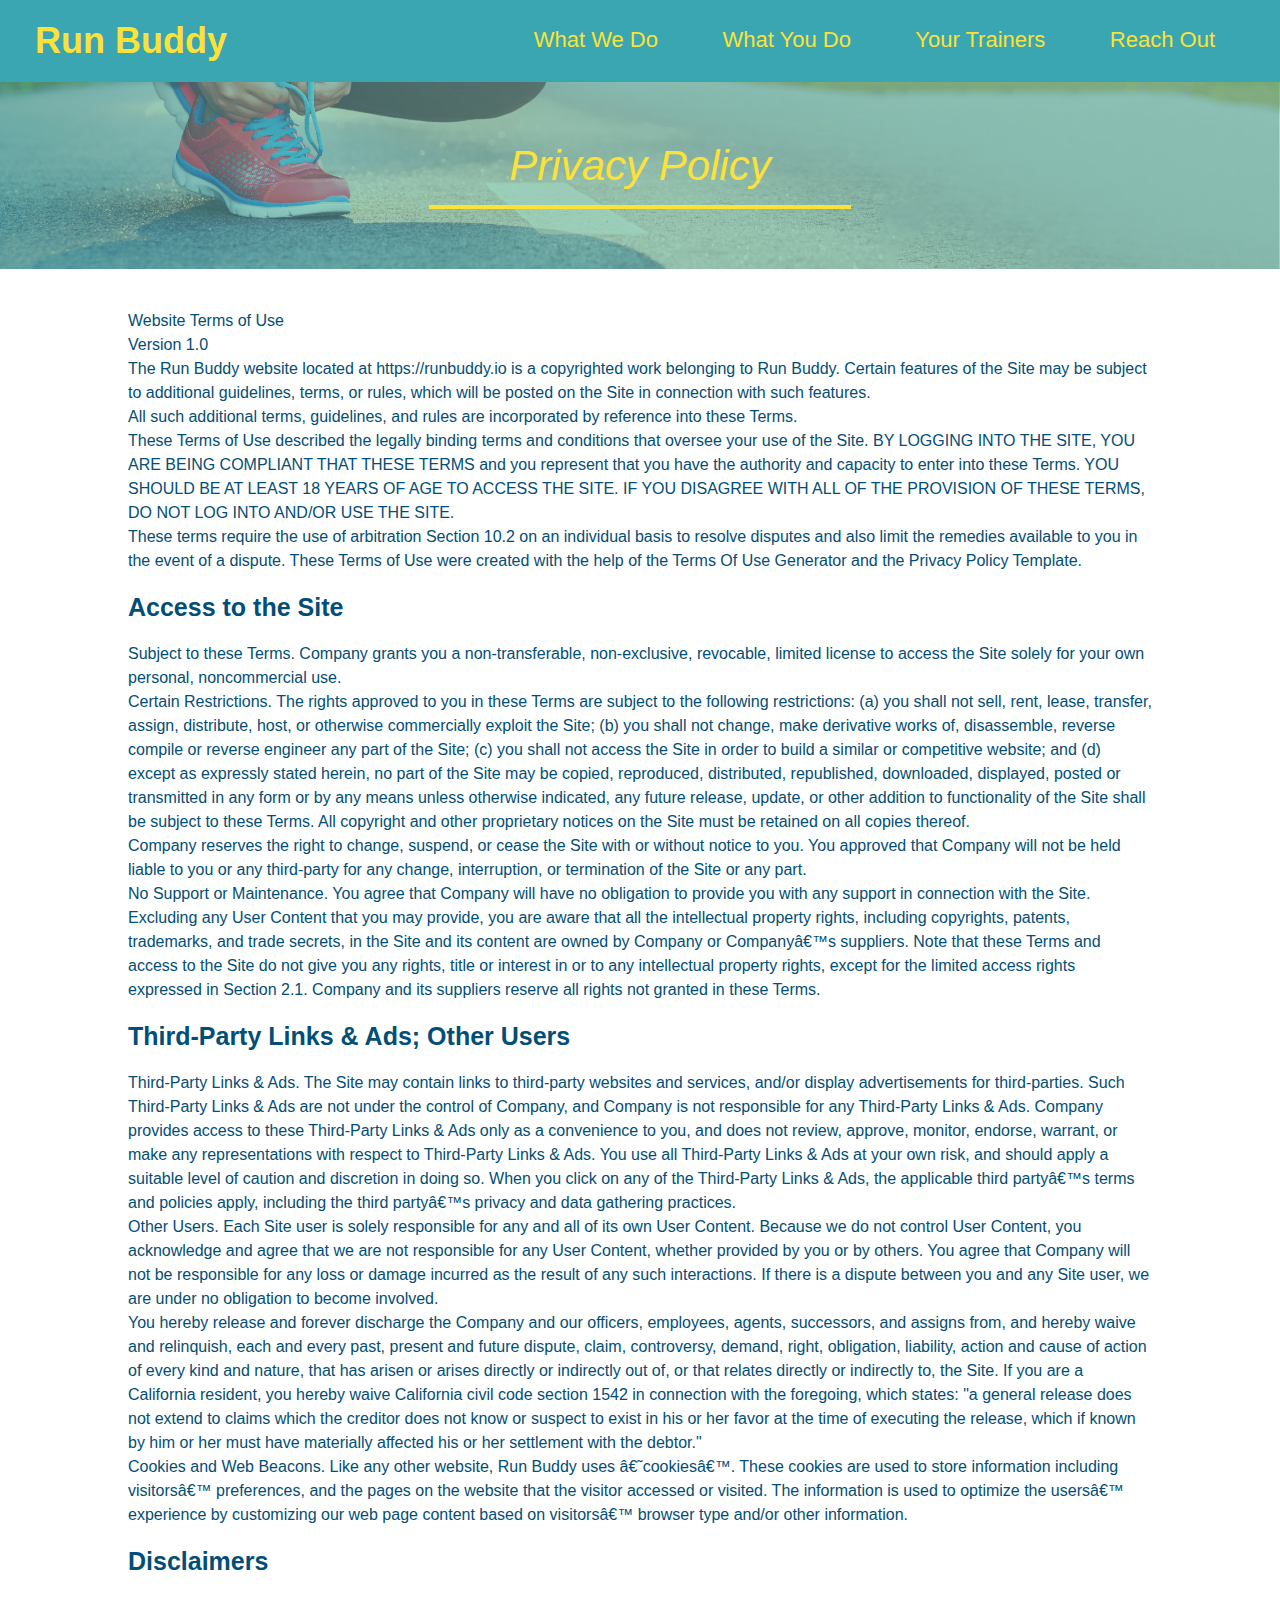
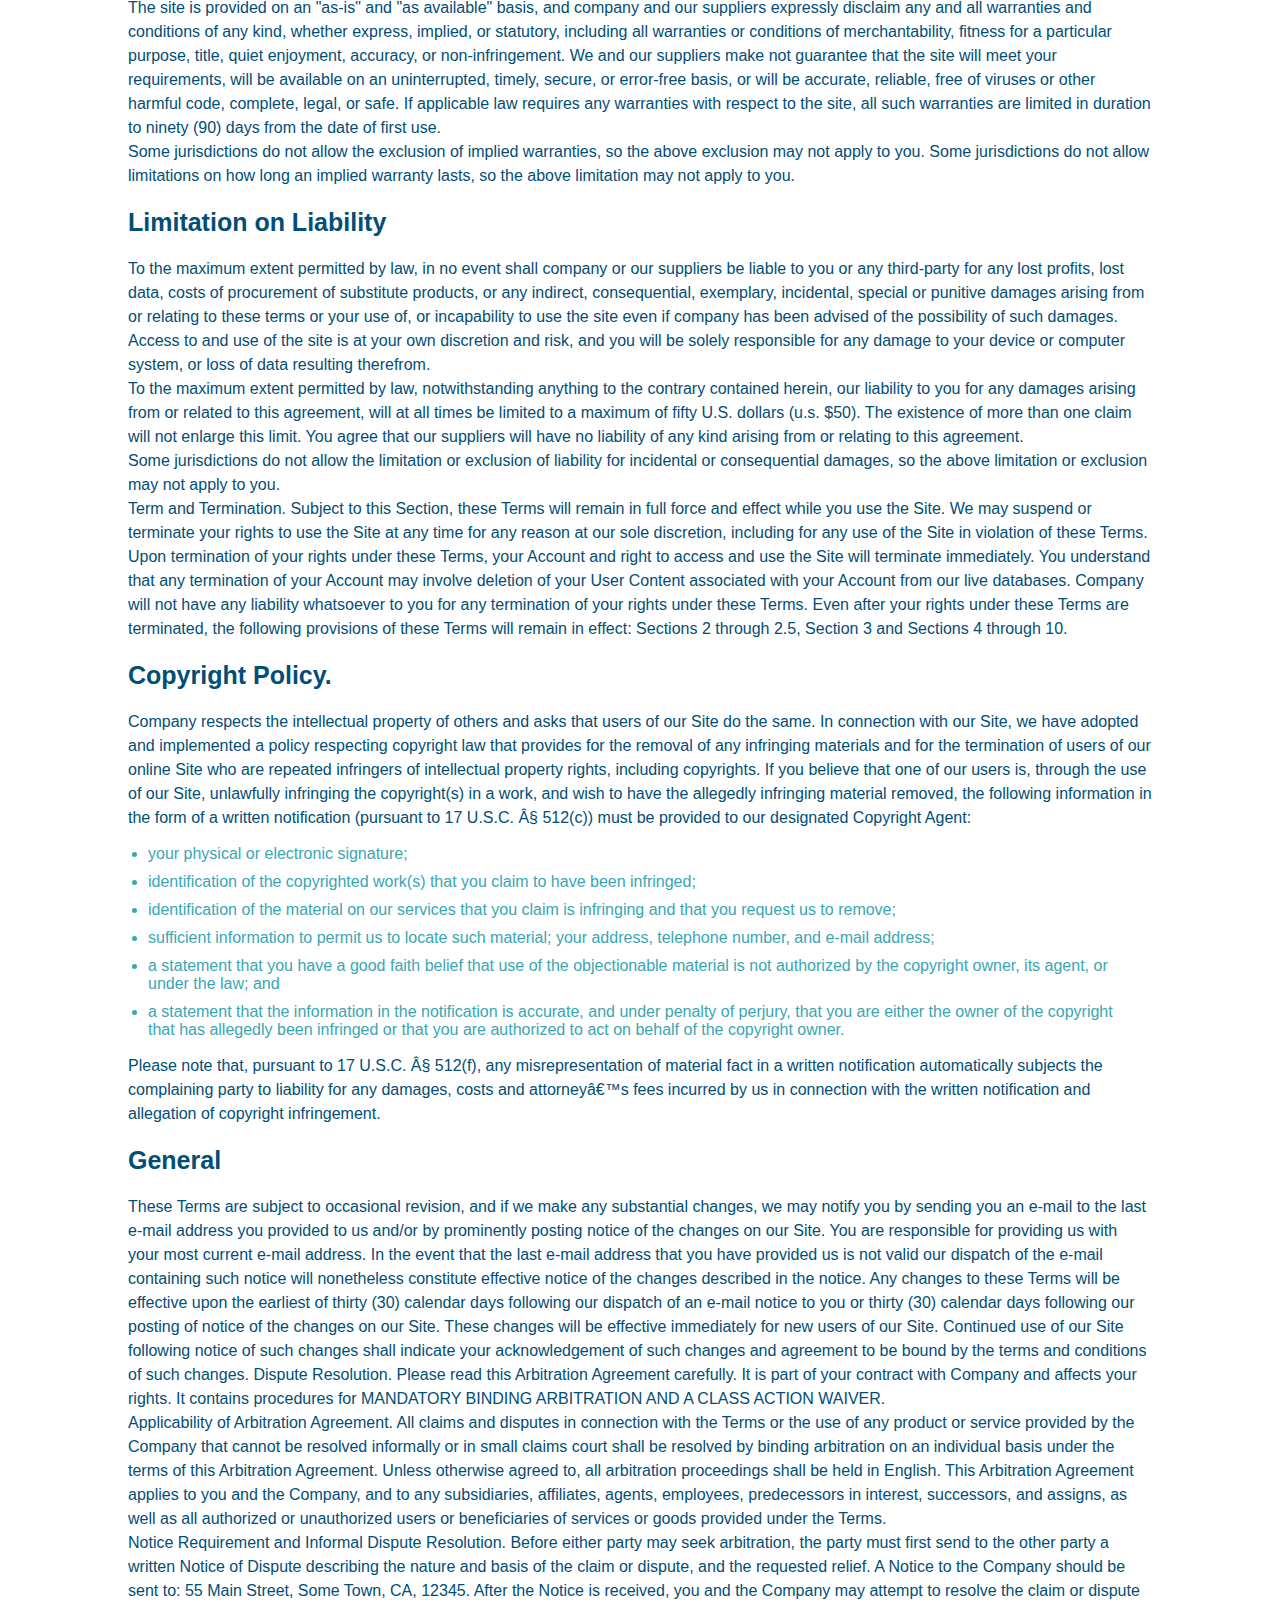
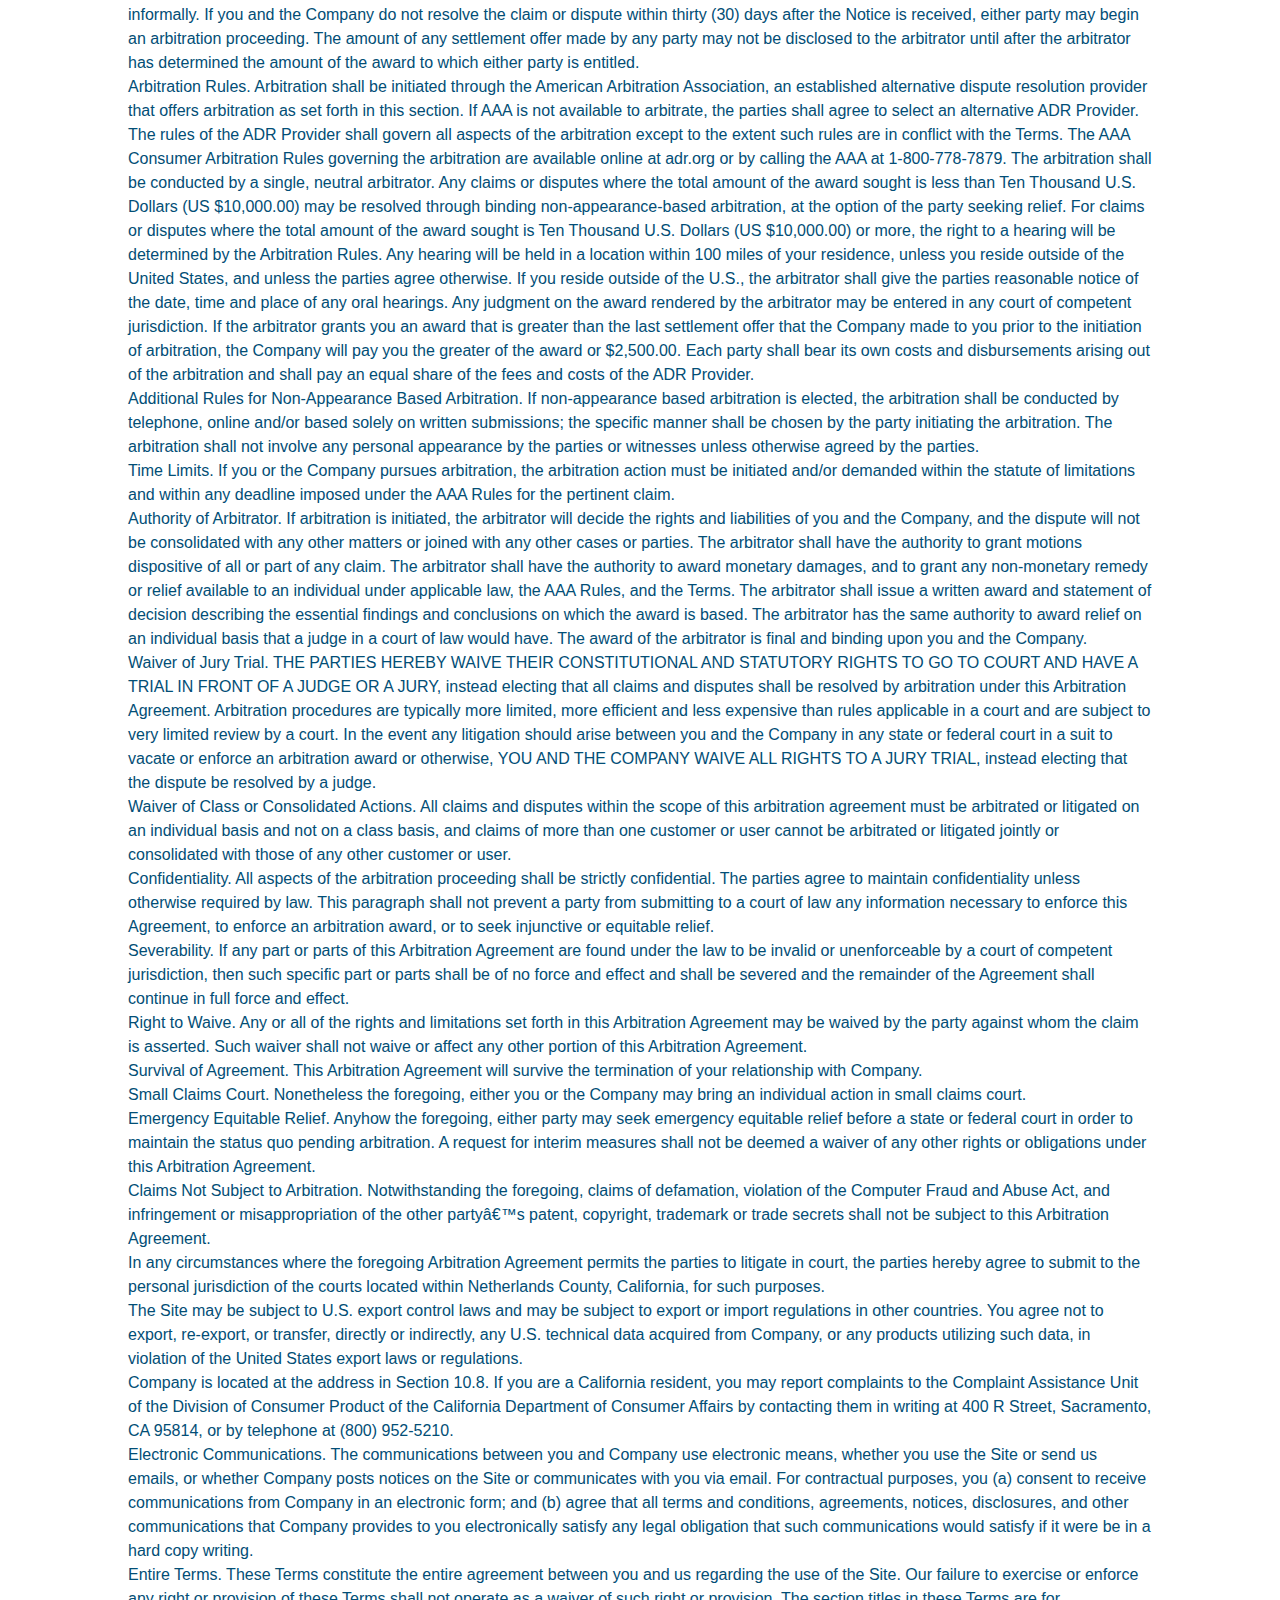
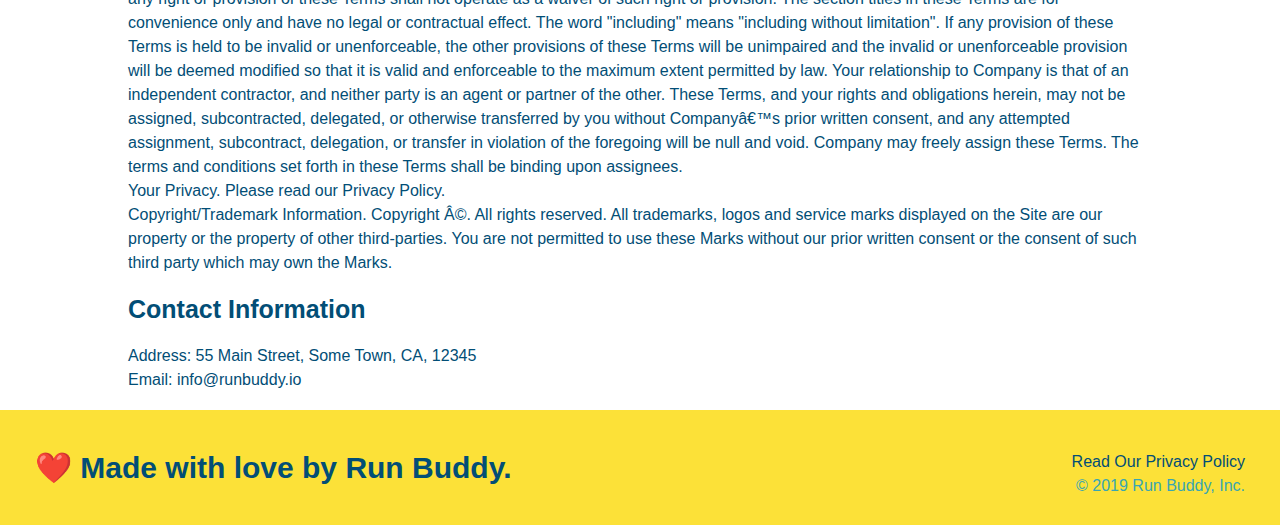
==== privacy-policy.html @ 58f0279d "privacy policy" ====
<!DOCTYPE html>
<html lang="en">

  <head>
    <meta charset="UTF-8" />
    <title>Privacy Policy - Run Buddy</title>
    <link rel="stylesheet" href="./assets/css/style.css/style.css" />
    <link rel="stylesheet" href="./assets/css/secondary-styles.css" />
  </head>

  <body>
    <header>      
        <h1>
            <a href="./index.html">
            Run Buddy
        </a>
        </h1>
        <nav>
            <!-- Unordered List element -->
            <ul>
                <!-- List item element -->
                <li>
                    <!-- Anchor element -->
                    <a href="./index.html#what-we-do">What We Do</a>
                </li>
                <li>
                    <a href="./index.html#what-you-do">What You Do</a>
                </li>
                <li>
                    <a href="./index.html#your-trainers">Your Trainers</a>
                </li>
                <li>
                    <a href="./index.html#reach-out">Reach Out</a>
                </li>
            </ul>
        </nav>
    </header>

    <!-- hero section starts -->

    <section class="hero hero-secondary">
        <h2 class="page-title">
            Privacy Policy
        </h2>
    </section>

    <!-- terms of use starts -->

    <article class="secondary-content">
        <p>
            Website Terms of Use
          </p>
    
          <p>
            Version 1.0
          </p>
    
          <p>
            The Run Buddy website located at https://runbuddy.io is a copyrighted work belonging to Run Buddy. Certain
            features of the Site may be subject to additional guidelines, terms, or rules, which will be posted on the Site
            in connection with such features.
          </p>
    
          <p>
            All such additional terms, guidelines, and rules are incorporated by reference into these Terms.
          </p>
    
          <p>
            These Terms of Use described the legally binding terms and conditions that oversee your use of the Site. BY
            LOGGING INTO THE SITE, YOU ARE BEING COMPLIANT THAT THESE TERMS and you represent that you have the authority
            and capacity to enter into these Terms. YOU SHOULD BE AT LEAST 18 YEARS OF AGE TO ACCESS THE SITE. IF YOU
            DISAGREE WITH ALL OF THE PROVISION OF THESE TERMS, DO NOT LOG INTO AND/OR USE THE SITE.
          </p>
    
          <p>
            These terms require the use of arbitration Section 10.2 on an individual basis to resolve disputes and also
            limit the remedies available to you in the event of a dispute. These Terms of Use were created with the help of
            the Terms Of Use Generator and the Privacy Policy Template.
          </p>
    
          <h3>
            Access to the Site
          </h3>
    
          <p>
            Subject to these Terms. Company grants you a non-transferable, non-exclusive, revocable, limited license to
            access the Site solely for your own personal, noncommercial use.
          </p>
    
          <p>
            Certain Restrictions. The rights approved to you in these Terms are subject to the following restrictions: (a)
            you shall not sell, rent, lease, transfer, assign, distribute, host, or otherwise commercially exploit the Site;
            (b) you shall not change, make derivative works of, disassemble, reverse compile or reverse engineer any part of
            the Site; (c) you shall not access the Site in order to build a similar or competitive website; and (d) except
            as expressly stated herein, no part of the Site may be copied, reproduced, distributed, republished, downloaded,
            displayed, posted or transmitted in any form or by any means unless otherwise indicated, any future release,
            update, or other addition to functionality of the Site shall be subject to these Terms. All copyright and other
            proprietary notices on the Site must be retained on all copies thereof.
          </p>
    
          <p>
            Company reserves the right to change, suspend, or cease the Site with or without notice to you. You approved
            that Company will not be held liable to you or any third-party for any change, interruption, or termination of
            the Site or any part.
          </p>
    
          <p>
            No Support or Maintenance. You agree that Company will have no obligation to provide you with any support in
            connection with the Site.
          </p>
    
          <p>
            Excluding any User Content that you may provide, you are aware that all the intellectual property rights,
            including copyrights, patents, trademarks, and trade secrets, in the Site and its content are owned by Company
            or Companyâ€™s suppliers. Note that these Terms and access to the Site do not give you any rights, title or
            interest in or to any intellectual property rights, except for the limited access rights expressed in Section
            2.1. Company and its suppliers reserve all rights not granted in these Terms.
          </p>
    
          <h3>
            Third-Party Links & Ads; Other Users
          </h3>
    
          <p>
            Third-Party Links & Ads. The Site may contain links to third-party websites and services, and/or display
            advertisements for third-parties. Such Third-Party Links & Ads are not under the control of Company, and Company
            is not responsible for any Third-Party Links & Ads. Company provides access to these Third-Party Links & Ads
            only as a convenience to you, and does not review, approve, monitor, endorse, warrant, or make any
            representations with respect to Third-Party Links & Ads. You use all Third-Party Links & Ads at your own risk,
            and should apply a suitable level of caution and discretion in doing so. When you click on any of the
            Third-Party Links & Ads, the applicable third partyâ€™s terms and policies apply, including the third partyâ€™s
            privacy and data gathering practices.
          </p>
    
          <p>
            Other Users. Each Site user is solely responsible for any and all of its own User Content. Because we do not
            control User Content, you acknowledge and agree that we are not responsible for any User Content, whether
            provided by you or by others. You agree that Company will not be responsible for any loss or damage incurred as
            the result of any such interactions. If there is a dispute between you and any Site user, we are under no
            obligation to become involved.
          </p>
    
          <p>
            You hereby release and forever discharge the Company and our officers, employees, agents, successors, and
            assigns from, and hereby waive and relinquish, each and every past, present and future dispute, claim,
            controversy, demand, right, obligation, liability, action and cause of action of every kind and nature, that has
            arisen or arises directly or indirectly out of, or that relates directly or indirectly to, the Site. If you are
            a California resident, you hereby waive California civil code section 1542 in connection with the foregoing,
            which states: "a general release does not extend to claims which the creditor does not know or suspect to exist
            in his or her favor at the time of executing the release, which if known by him or her must have materially
            affected his or her settlement with the debtor."
          </p>
    
          <p>
            Cookies and Web Beacons. Like any other website, Run Buddy uses â€˜cookiesâ€™. These cookies are used to store
            information including visitorsâ€™ preferences, and the pages on the website that the visitor accessed or visited.
            The information is used to optimize the usersâ€™ experience by customizing our web page content based on visitorsâ€™
            browser type and/or other information.
          </p>
    
          <h3>
            Disclaimers
          </h3>
    
          <p>
            The site is provided on an "as-is" and "as available" basis, and company and our suppliers expressly disclaim
            any and all warranties and conditions of any kind, whether express, implied, or statutory, including all
            warranties or conditions of merchantability, fitness for a particular purpose, title, quiet enjoyment, accuracy,
            or non-infringement. We and our suppliers make not guarantee that the site will meet your requirements, will be
            available on an uninterrupted, timely, secure, or error-free basis, or will be accurate, reliable, free of
            viruses or other harmful code, complete, legal, or safe. If applicable law requires any warranties with respect
            to the site, all such warranties are limited in duration to ninety (90) days from the date of first use.
          </p>
    
          <p>
            Some jurisdictions do not allow the exclusion of implied warranties, so the above exclusion may not apply to
            you. Some jurisdictions do not allow limitations on how long an implied warranty lasts, so the above limitation
            may not apply to you.
          </p>
    
          <h3>
            Limitation on Liability
          </h3>
    
          <p>
            To the maximum extent permitted by law, in no event shall company or our suppliers be liable to you or any
            third-party for any lost profits, lost data, costs of procurement of substitute products, or any indirect,
            consequential, exemplary, incidental, special or punitive damages arising from or relating to these terms or
            your use of, or incapability to use the site even if company has been advised of the possibility of such
            damages. Access to and use of the site is at your own discretion and risk, and you will be solely responsible
            for any damage to your device or computer system, or loss of data resulting therefrom.
          </p>
    
          <p>
            To the maximum extent permitted by law, notwithstanding anything to the contrary contained herein, our liability
            to you for any damages arising from or related to this agreement, will at all times be limited to a maximum of
            fifty U.S. dollars (u.s. $50). The existence of more than one claim will not enlarge this limit. You agree that
            our suppliers will have no liability of any kind arising from or relating to this agreement.
          </p>
    
          <p>
            Some jurisdictions do not allow the limitation or exclusion of liability for incidental or consequential
            damages, so the above limitation or exclusion may not apply to you.
          </p>
    
          <p>
            Term and Termination. Subject to this Section, these Terms will remain in full force and effect while you use
            the Site. We may suspend or terminate your rights to use the Site at any time for any reason at our sole
            discretion, including for any use of the Site in violation of these Terms. Upon termination of your rights under
            these Terms, your Account and right to access and use the Site will terminate immediately. You understand that
            any termination of your Account may involve deletion of your User Content associated with your Account from our
            live databases. Company will not have any liability whatsoever to you for any termination of your rights under
            these Terms. Even after your rights under these Terms are terminated, the following provisions of these Terms
            will remain in effect: Sections 2 through 2.5, Section 3 and Sections 4 through 10.
          </p>
    
          <h3>
            Copyright Policy.
          </h3>
    
          <p>
            Company respects the intellectual property of others and asks that users of our Site do the same. In connection
            with our Site, we have adopted and implemented a policy respecting copyright law that provides for the removal
            of any infringing materials and for the termination of users of our online Site who are repeated infringers of
            intellectual property rights, including copyrights. If you believe that one of our users is, through the use of
            our Site, unlawfully infringing the copyright(s) in a work, and wish to have the allegedly infringing material
            removed, the following information in the form of a written notification (pursuant to 17 U.S.C. Â§ 512(c)) must
            be provided to our designated Copyright Agent:
          </p>
    
          <ul>
            <li>
              your physical or electronic signature;
            </li>
            <li>
              identification of the copyrighted work(s) that you claim to have been infringed;
            </li>
            <li>
              identification of the material on our services that you claim is infringing and that you request us to remove;
            </li>
            <li>
              sufficient information to permit us to locate such material; your address, telephone number, and e-mail
              address;
            </li>
            <li>
              a statement that you have a good faith belief that use of the objectionable material is not authorized by the
              copyright owner, its agent, or under the law; and
            </li>
            <li>
              a statement that the information in the notification is accurate, and under penalty of perjury, that you are
              either the owner of the copyright that has allegedly been infringed or that you are authorized to act on
              behalf of the copyright owner.
            </li>
          </ul>
    
          <p>
            Please note that, pursuant to 17 U.S.C. Â§ 512(f), any misrepresentation of material fact in a written
            notification automatically subjects the complaining party to liability for any damages, costs and attorneyâ€™s
            fees incurred by us in connection with the written notification and allegation of copyright infringement.
          </p>
    
          <h3>
            General
          </h3>
    
          <p>
            These Terms are subject to occasional revision, and if we make any substantial changes, we may notify you by
            sending you an e-mail to the last e-mail address you provided to us and/or by prominently posting notice of the
            changes on our Site. You are responsible for providing us with your most current e-mail address. In the event
            that the last e-mail address that you have provided us is not valid our dispatch of the e-mail containing such
            notice will nonetheless constitute effective notice of the changes described in the notice. Any changes to these
            Terms will be effective upon the earliest of thirty (30) calendar days following our dispatch of an e-mail
            notice to you or thirty (30) calendar days following our posting of notice of the changes on our Site. These
            changes will be effective immediately for new users of our Site. Continued use of our Site following notice of
            such changes shall indicate your acknowledgement of such changes and agreement to be bound by the terms and
            conditions of such changes. Dispute Resolution. Please read this Arbitration Agreement carefully. It is part of
            your contract with Company and affects your rights. It contains procedures for MANDATORY BINDING ARBITRATION AND
            A CLASS ACTION WAIVER.
          </p>
    
          <p>
            Applicability of Arbitration Agreement. All claims and disputes in connection with the Terms or the use of any
            product or service provided by the Company that cannot be resolved informally or in small claims court shall be
            resolved by binding arbitration on an individual basis under the terms of this Arbitration Agreement. Unless
            otherwise agreed to, all arbitration proceedings shall be held in English. This Arbitration Agreement applies to
            you and the Company, and to any subsidiaries, affiliates, agents, employees, predecessors in interest,
            successors, and assigns, as well as all authorized or unauthorized users or beneficiaries of services or goods
            provided under the Terms.
          </p>
    
          <p>
            Notice Requirement and Informal Dispute Resolution. Before either party may seek arbitration, the party must
            first send to the other party a written Notice of Dispute describing the nature and basis of the claim or
            dispute, and the requested relief. A Notice to the Company should be sent to: 55 Main Street, Some Town, CA,
            12345. After the Notice is received, you and the Company may attempt to resolve the claim or dispute informally.
            If you and the Company do not resolve the claim or dispute within thirty (30) days after the Notice is received,
            either party may begin an arbitration proceeding. The amount of any settlement offer made by any party may not
            be disclosed to the arbitrator until after the arbitrator has determined the amount of the award to which either
            party is entitled.
          </p>
    
          <p>
            Arbitration Rules. Arbitration shall be initiated through the American Arbitration Association, an established
            alternative dispute resolution provider that offers arbitration as set forth in this section. If AAA is not
            available to arbitrate, the parties shall agree to select an alternative ADR Provider. The rules of the ADR
            Provider shall govern all aspects of the arbitration except to the extent such rules are in conflict with the
            Terms. The AAA Consumer Arbitration Rules governing the arbitration are available online at adr.org or by
            calling the AAA at 1-800-778-7879. The arbitration shall be conducted by a single, neutral arbitrator. Any
            claims or disputes where the total amount of the award sought is less than Ten Thousand U.S. Dollars (US
            $10,000.00) may be resolved through binding non-appearance-based arbitration, at the option of the party seeking
            relief. For claims or disputes where the total amount of the award sought is Ten Thousand U.S. Dollars (US
            $10,000.00) or more, the right to a hearing will be determined by the Arbitration Rules. Any hearing will be
            held in a location within 100 miles of your residence, unless you reside outside of the United States, and
            unless the parties agree otherwise. If you reside outside of the U.S., the arbitrator shall give the parties
            reasonable notice of the date, time and place of any oral hearings. Any judgment on the award rendered by the
            arbitrator may be entered in any court of competent jurisdiction. If the arbitrator grants you an award that is
            greater than the last settlement offer that the Company made to you prior to the initiation of arbitration, the
            Company will pay you the greater of the award or $2,500.00. Each party shall bear its own costs and
            disbursements arising out of the arbitration and shall pay an equal share of the fees and costs of the ADR
            Provider.
          </p>
    
          <p>
            Additional Rules for Non-Appearance Based Arbitration. If non-appearance based arbitration is elected, the
            arbitration shall be conducted by telephone, online and/or based solely on written submissions; the specific
            manner shall be chosen by the party initiating the arbitration. The arbitration shall not involve any personal
            appearance by the parties or witnesses unless otherwise agreed by the parties.
          </p>
    
          <p>
            Time Limits. If you or the Company pursues arbitration, the arbitration action must be initiated and/or demanded
            within the statute of limitations and within any deadline imposed under the AAA Rules for the pertinent claim.
          </p>
    
          <p>
            Authority of Arbitrator. If arbitration is initiated, the arbitrator will decide the rights and liabilities of
            you and the Company, and the dispute will not be consolidated with any other matters or joined with any other
            cases or parties. The arbitrator shall have the authority to grant motions dispositive of all or part of any
            claim. The arbitrator shall have the authority to award monetary damages, and to grant any non-monetary remedy
            or relief available to an individual under applicable law, the AAA Rules, and the Terms. The arbitrator shall
            issue a written award and statement of decision describing the essential findings and conclusions on which the
            award is based. The arbitrator has the same authority to award relief on an individual basis that a judge in a
            court of law would have. The award of the arbitrator is final and binding upon you and the Company.
          </p>
    
          <p>
            Waiver of Jury Trial. THE PARTIES HEREBY WAIVE THEIR CONSTITUTIONAL AND STATUTORY RIGHTS TO GO TO COURT AND HAVE
            A TRIAL IN FRONT OF A JUDGE OR A JURY, instead electing that all claims and disputes shall be resolved by
            arbitration under this Arbitration Agreement. Arbitration procedures are typically more limited, more efficient
            and less expensive than rules applicable in a court and are subject to very limited review by a court. In the
            event any litigation should arise between you and the Company in any state or federal court in a suit to vacate
            or enforce an arbitration award or otherwise, YOU AND THE COMPANY WAIVE ALL RIGHTS TO A JURY TRIAL, instead
            electing that the dispute be resolved by a judge.
          </p>
    
          <p>
            Waiver of Class or Consolidated Actions. All claims and disputes within the scope of this arbitration agreement
            must be arbitrated or litigated on an individual basis and not on a class basis, and claims of more than one
            customer or user cannot be arbitrated or litigated jointly or consolidated with those of any other customer or
            user.
          </p>
    
          <p>
            Confidentiality. All aspects of the arbitration proceeding shall be strictly confidential. The parties agree to
            maintain confidentiality unless otherwise required by law. This paragraph shall not prevent a party from
            submitting to a court of law any information necessary to enforce this Agreement, to enforce an arbitration
            award, or to seek injunctive or equitable relief.
          </p>
    
          <p>
            Severability. If any part or parts of this Arbitration Agreement are found under the law to be invalid or
            unenforceable by a court of competent jurisdiction, then such specific part or parts shall be of no force and
            effect and shall be severed and the remainder of the Agreement shall continue in full force and effect.
          </p>
    
          <p>
            Right to Waive. Any or all of the rights and limitations set forth in this Arbitration Agreement may be waived
            by the party against whom the claim is asserted. Such waiver shall not waive or affect any other portion of this
            Arbitration Agreement.
          </p>
    
          <p>
            Survival of Agreement. This Arbitration Agreement will survive the termination of your relationship with
            Company.
          </p>
    
          <p>
            Small Claims Court. Nonetheless the foregoing, either you or the Company may bring an individual action in small
            claims court.
          </p>
    
          <p>
            Emergency Equitable Relief. Anyhow the foregoing, either party may seek emergency equitable relief before a
            state or federal court in order to maintain the status quo pending arbitration. A request for interim measures
            shall not be deemed a waiver of any other rights or obligations under this Arbitration Agreement.
          </p>
    
          <p>
            Claims Not Subject to Arbitration. Notwithstanding the foregoing, claims of defamation, violation of the
            Computer Fraud and Abuse Act, and infringement or misappropriation of the other partyâ€™s patent, copyright,
            trademark or trade secrets shall not be subject to this Arbitration Agreement.
          </p>
    
          <p>
            In any circumstances where the foregoing Arbitration Agreement permits the parties to litigate in court, the
            parties hereby agree to submit to the personal jurisdiction of the courts located within Netherlands County,
            California, for such purposes.
          </p>
    
          <p>
            The Site may be subject to U.S. export control laws and may be subject to export or import regulations in other
            countries. You agree not to export, re-export, or transfer, directly or indirectly, any U.S. technical data
            acquired from Company, or any products utilizing such data, in violation of the United States export laws or
            regulations.
          </p>
    
          <p>
            Company is located at the address in Section 10.8. If you are a California resident, you may report complaints
            to the Complaint Assistance Unit of the Division of Consumer Product of the California Department of Consumer
            Affairs by contacting them in writing at 400 R Street, Sacramento, CA 95814, or by telephone at (800) 952-5210.
          </p>
    
          <p>
            Electronic Communications. The communications between you and Company use electronic means, whether you use the
            Site or send us emails, or whether Company posts notices on the Site or communicates with you via email. For
            contractual purposes, you (a) consent to receive communications from Company in an electronic form; and (b)
            agree that all terms and conditions, agreements, notices, disclosures, and other communications that Company
            provides to you electronically satisfy any legal obligation that such communications would satisfy if it were be
            in a hard copy writing.
          </p>
    
          <p>
            Entire Terms. These Terms constitute the entire agreement between you and us regarding the use of the Site. Our
            failure to exercise or enforce any right or provision of these Terms shall not operate as a waiver of such right
            or provision. The section titles in these Terms are for convenience only and have no legal or contractual
            effect. The word "including" means "including without limitation". If any provision of these Terms is held to be
            invalid or unenforceable, the other provisions of these Terms will be unimpaired and the invalid or
            unenforceable provision will be deemed modified so that it is valid and enforceable to the maximum extent
            permitted by law. Your relationship to Company is that of an independent contractor, and neither party is an
            agent or partner of the other. These Terms, and your rights and obligations herein, may not be assigned,
            subcontracted, delegated, or otherwise transferred by you without Companyâ€™s prior written consent, and any
            attempted assignment, subcontract, delegation, or transfer in violation of the foregoing will be null and void.
            Company may freely assign these Terms. The terms and conditions set forth in these Terms shall be binding upon
            assignees.
          </p>
    
          <p>
            Your Privacy. Please read our Privacy Policy.
          </p>
    
          <p>
            Copyright/Trademark Information. Copyright Â©. All rights reserved. All trademarks, logos and service marks
            displayed on the Site are our property or the property of other third-parties. You are not permitted to use
            these Marks without our prior written consent or the consent of such third party which may own the Marks.
          </p>
    
          <h3>
            Contact Information
          </h3>
    
          <p>
            Address: 55 Main Street, Some Town, CA, 12345
          </p>
    
          <p>
            Email: info@runbuddy.io
          </p>
    
    </article>
    <br />
  </body>

  <!-- footer section starts -->

  <footer>
    <h2>❤️ Made with love by Run Buddy.</h2>
        <div>
         <a>Read Our Privacy Policy</a><br />
         &copy; 2019 Run Buddy, Inc.
        </div>
</footer>
</body>
</html>
---- assets/css/style.css/style.css ----
* {
  margin: 0;
  padding: 0;
  box-sizing: border-box;
}

body {
  color: #39a6b2;
  font-family: Helvetica, Arial, sans-serif;
}

header {
  padding: 20px 35px;
  background-color: #39a6b2;
}

header h1 {
  font-weight: bold;
  font-size: 36px;
  color: #fce138;
  margin: 0;
  display: inline;
}
header a {
  text-decoration: none;
  color: #fce138;
}

header nav {
  float: right;
  margin: 7px 0;
}

header nav ul li {
  display: inline;
}

header nav ul li a {
  margin: 0 30px;
  font-weight: lighter;
  font-size: 22px;
}

/* header styles end */
/* Hero Styles Start */

.hero {
  background-image: url("../../images/hero-bg.jpg");
  height: 600px;
  background-size: cover;
  background-position: center;
  position: relative;
}

.hero-form {
  border: solid 3px #024e76;
  background-color: #fce138;
  padding: 20px;
  width: 500px;
  color: #024e76;
  position: absolute;
  bottom: 120px;
  right: 140px;
}

.hero-form h3 {
  font-size: 24px;
  margin: 0;
}

.hero-form p {
  margin: 5px 0 15px 0;
}

.form-input {
  border: 1px solid #024e76;
  display: block;
  padding: 7px 15px;
  font-size: 16px;
  color: #024e76;
  width: 100%;
  margin-bottom: 15px;
}

.hero-form label {
  margin: 0 5px;
}

.hero-form button {
  color: #fce138;
  background-color: #024e76;
  border: none;
  padding: 10px 20px;
  font-size: 16px;
}

/* hero style end */
/* what you do styles start */

.intro {
  text-align: center;
}

.section-title {
  font-size: 55px;
  display: inline-block;
  padding: 0 100px 20px 100px;
  border-bottom: 3px solid;
  margin-bottom: 35px;
  color: #024e76;
}

.primary-border {
  border-color: #fce138;
}

.secondary-border {
  border-color: #39a6b2;
}

.steps div {
  margin-bottom: 80px;
}

.steps img {
  width: 15%;
  margin: 10px 0;
}

.steps h3 {
  color: #024e76;
  font-size: 46px;
  margin-top: 10px;
}

.steps p {
  color: #39a6b2;
  font-size: 23px;
}

.intro p {
  margin: 0 auto;
  line-height: 1.7;
  color: #39a6b2;
  width: 80%;
  font-size: 20px;
}

.steps {
  text-align: center;
  background: #fce138;
}

.steps span {
  font-size: 38px;
}

/* what you do styles end */
/* meet the trainer styles start */

.trainers {
  text-align: center;
}

.trainer {
  overflow: auto;
  width: 900px;
  margin: 0 auto 30px auto;
  background: #024e76;
  color: #fce138
}

.trainer img {
  width: 35%;
  float: left;
}

.trainer-bio {
  padding: 35px;
  float: left;
  width: 65%;
}

.trainer-bio h3 {
  font-size: 32px;
  margin-bottom: 8px;
}

.trainer-bio h4 {
  font-weight: lighter;
  font-size: 26px;
  margin-bottom: 25px;
}

.trainer-bio p {
  font-size: 17px;
  line-height: 1.3;
}

.text-left {
  text-align: left;
}

.text-right {
  text-align: right;
}

/* meet the trainers styles end */
/* reach out styles start */

section {
  padding: 60px;
}

.contact {
  text-align: center;
  background: #024e76;
}

.contact h2 {
  color: #fce138;
}

.contact-info iframe {
  width: 400px;
  height: 400px;
}

.contact-info div {
  width: 410px;
  display: inline-block;
  vertical-align: top;
  text-align: left;
  margin: 30px 0 0 60px;
  color: white;
}

.contact-info h3 {
  color: #fce138;
  font-size: 32px;
}

.contact-info p, .contact-info address {
  margin: 20px 0;
  line-height: 1.5;
  font-size: 20px;
  font-style: normal;
}

.contact-info a {
  color: #fce138;
}

/* reach out styles end */
/* footer styles start */

footer {
  background: #fce138;
  width: 100%;
  padding: 40px 35px;
}

footer h2 {
  display: inline;
  color: #024e76;
  font-size: 30px;
  margin: 0;
}

footer div {
  float: right;
  line-height: 1.5;
  text-align: right;
}

footer a {
  color: #024e76;
}
---- assets/css/secondary-styles.css ----
.hero {
    background-position: bottom;
    height: auto;
    text-align: center;
    margin-bottom: 40px;
}

.page-title {
    color: #fce138;
    display: inline-block;
    border-bottom: 4px solid #fce138;
    padding: 0 80px 15px 80px;
    font-weight: normal;
    font-size: 42px;
    font-style: italic;
}

.secondary-content {
    width: 80%;
    margin: auto;
    color: #024e76;
}

.secondary-content h3 {
    font-size: 25px;
    margin: 20px 0;
}

.secondary-content p {
    font-size: 16;
    line-height: 1.5;
    margin: auto;

}

.secondary-content ul {
    margin: 15px 20px;
}

.secondary-content li {
    color: #39a6b2;
    margin: 10px 0;
}
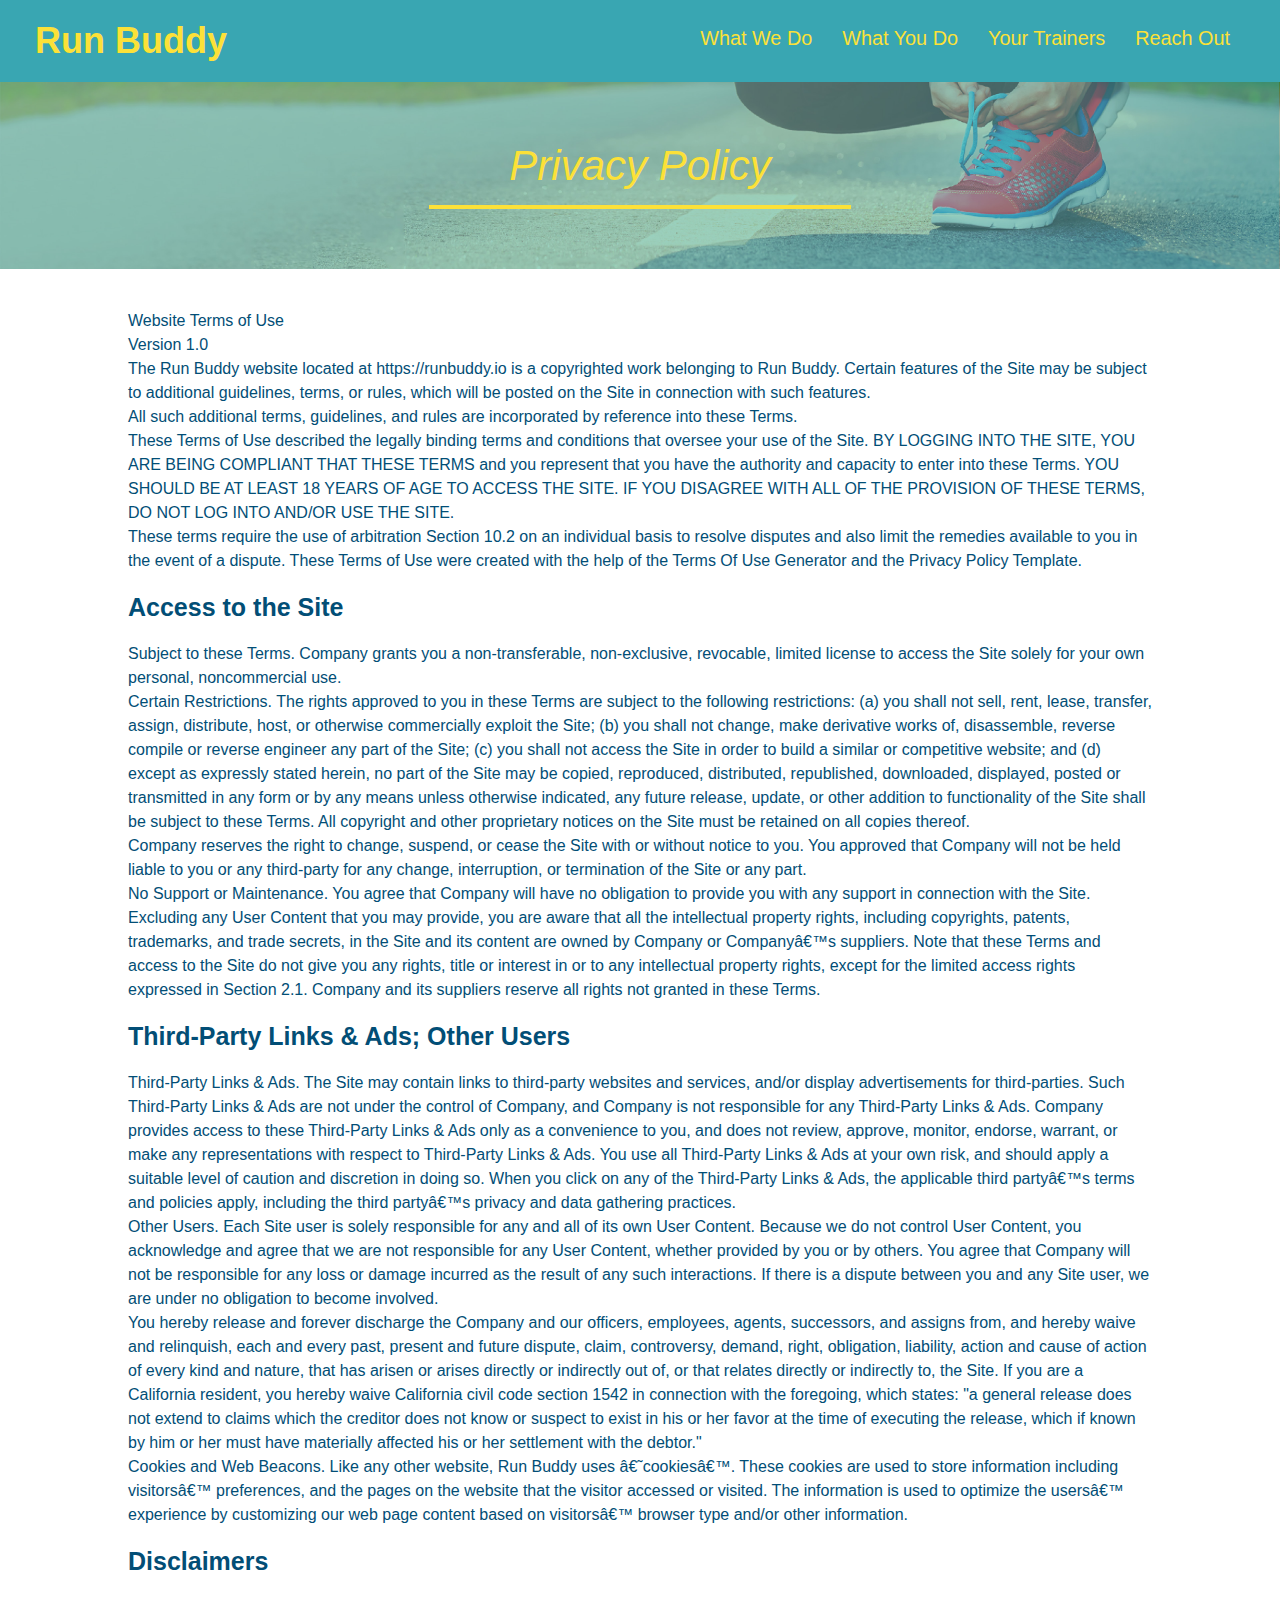
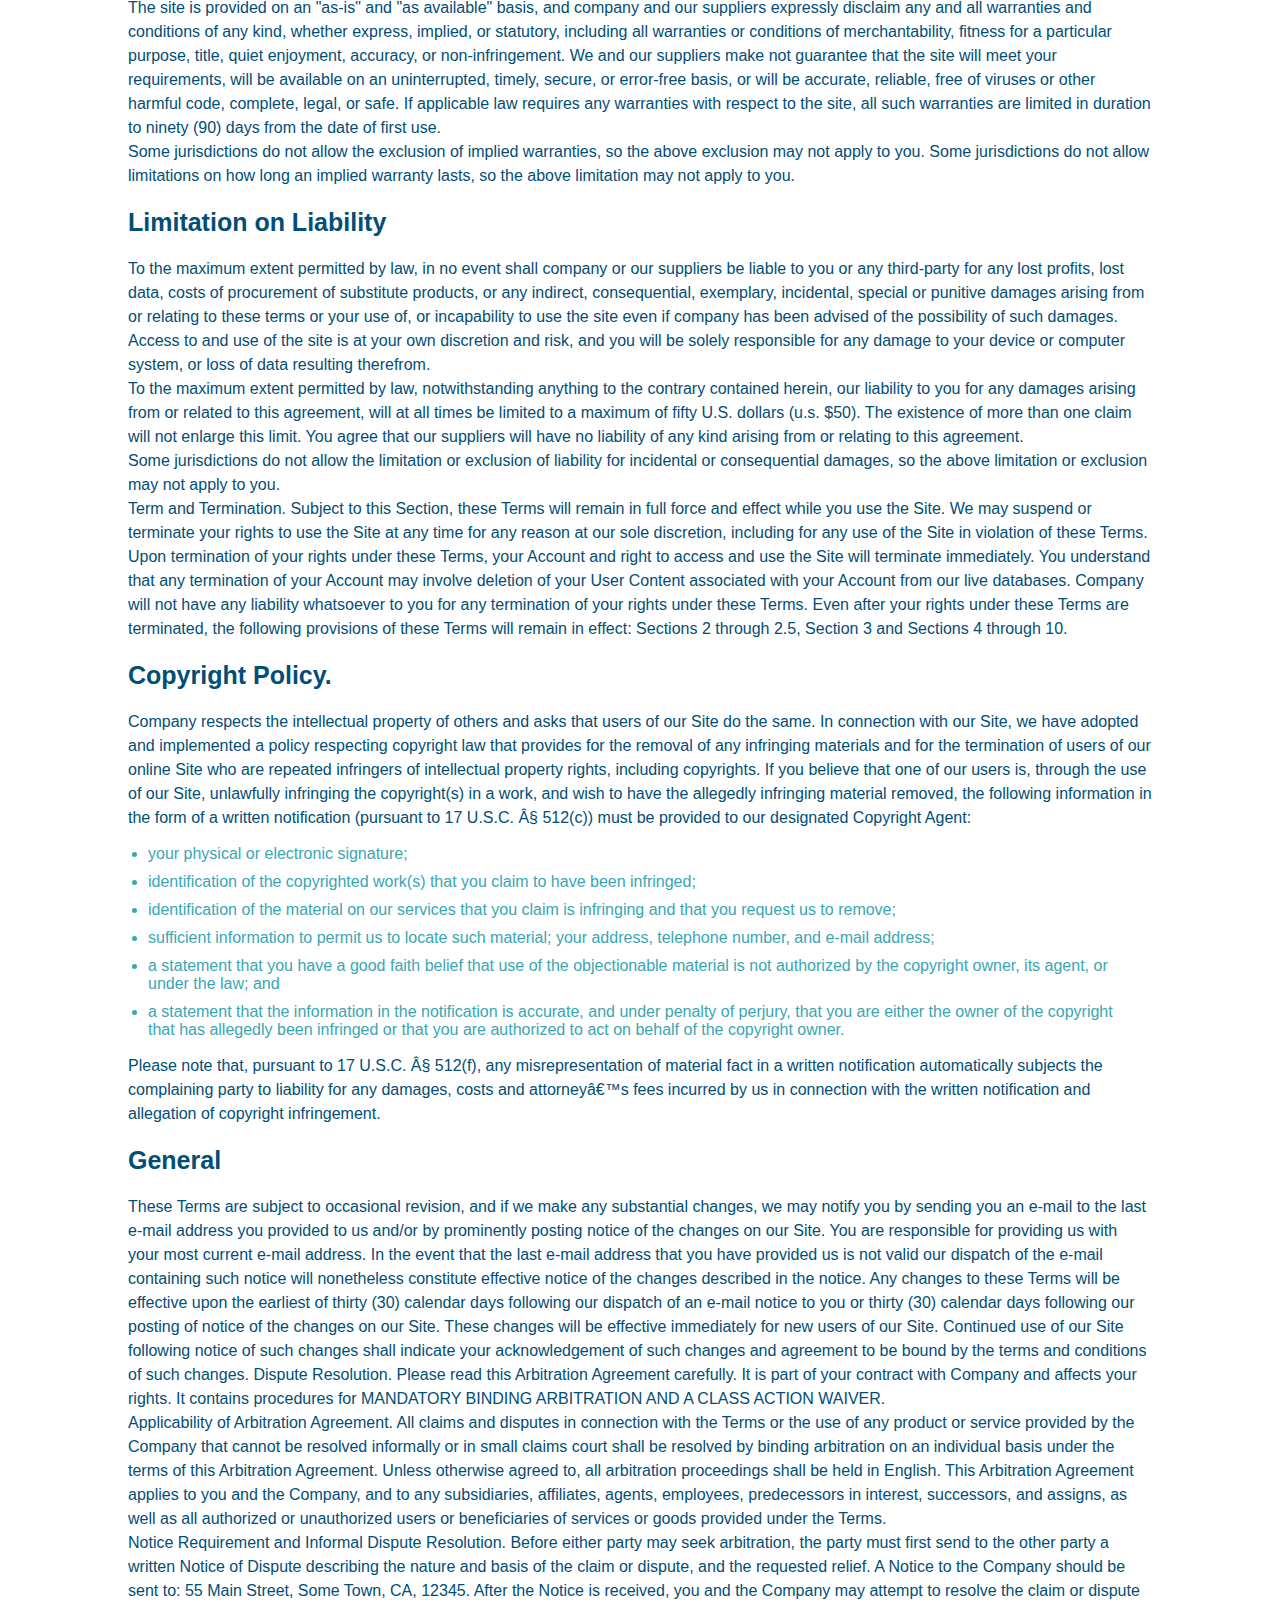
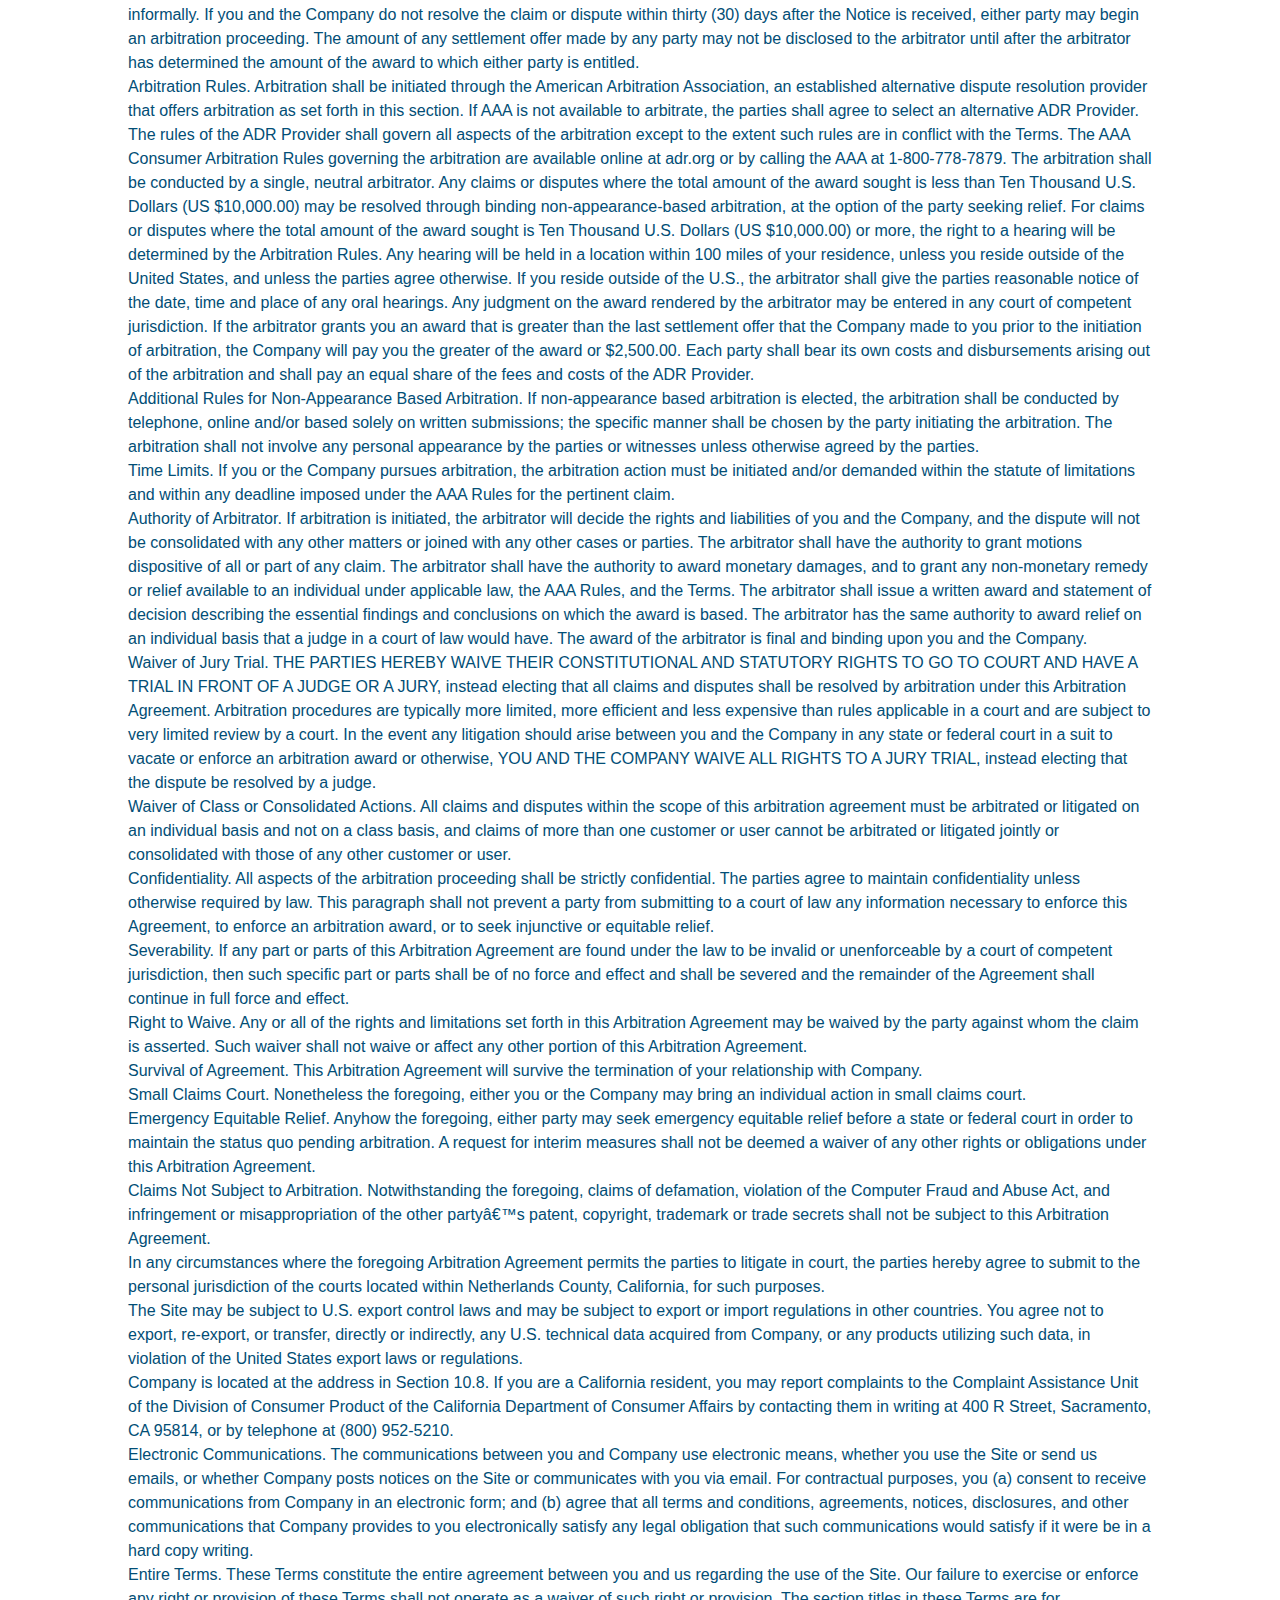
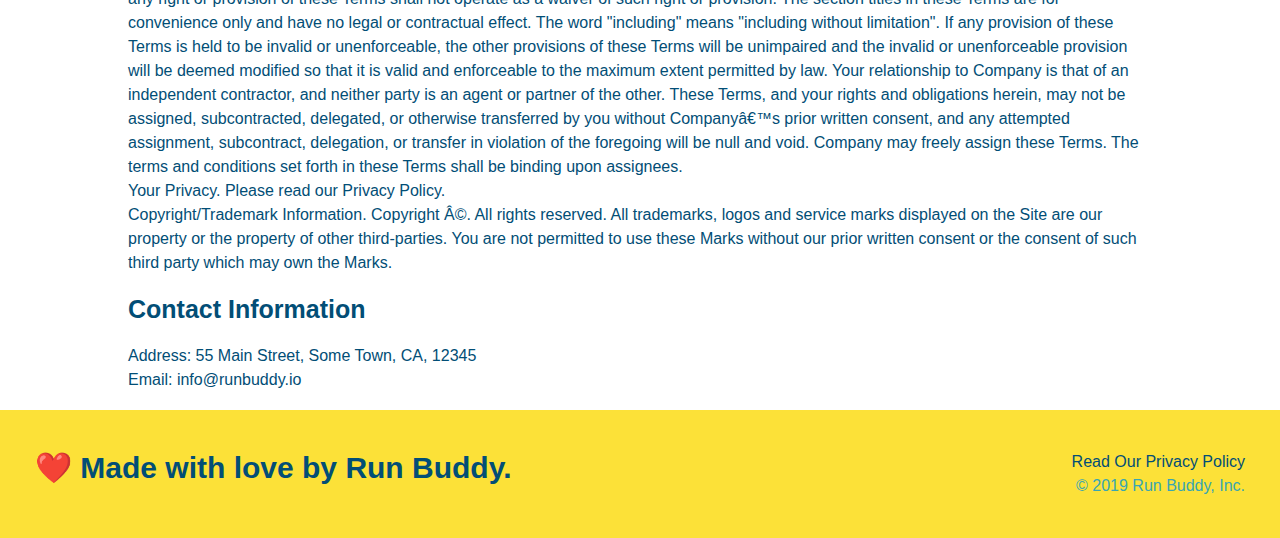
==== commit ffc09dae: "add media queries" ====
--- a/privacy-policy.html
+++ b/privacy-policy.html
@@ -6,6 +6,7 @@
     <title>Privacy Policy - Run Buddy</title>
     <link rel="stylesheet" href="./assets/css/style.css/style.css" />
     <link rel="stylesheet" href="./assets/css/secondary-styles.css" />
+    <meta name="viewport" content="width=device-width, initial-scale=1.0" />
   </head>
 
   <body>
--- a/assets/css/style.css/style.css
+++ b/assets/css/style.css/style.css
@@ -12,6 +12,9 @@
 header {
   padding: 20px 35px;
   background-color: #39a6b2;
+  display: flex;
+  justify-content: space-between;
+  flex-wrap: wrap;
 }
 
 header h1 {
@@ -19,7 +22,6 @@
   font-size: 36px;
   color: #fce138;
   margin: 0;
-  display: inline;
 }
 header a {
   text-decoration: none;
@@ -27,18 +29,21 @@
 }
 
 header nav {
-  float: right;
   margin: 7px 0;
 }
 
-header nav ul li {
-  display: inline;
+header nav ul {
+  display: flex;
+  flex-wrap: wrap;
+  justify-content: space-between;
+  align-items: center;
+  list-style: none;
 }
 
 header nav ul li a {
-  margin: 0 30px;
+  padding: 10px 15px;
   font-weight: lighter;
-  font-size: 22px;
+  font-size: 1.55vw;
 }
 
 /* header styles end */
@@ -46,21 +51,36 @@
 
 .hero {
   background-image: url("../../images/hero-bg.jpg");
-  height: 600px;
   background-size: cover;
   background-position: center;
-  position: relative;
+  display: flex;
+  justify-content: center;
+  flex-wrap: wrap;
+  align-items: flex-start;
+}
+
+.hero-cta {
+  width: 35%;
+  text-align: right;
+  margin: 3.5%;
+  color: #fff;
+  font-size: 18px;
+  line-height: 1.2;
+}
+
+.hero-cta h2 {
+  font-style: italic;
+  font-size: 55px;
+  color: #fce138;
 }
 
 .hero-form {
   border: solid 3px #024e76;
   background-color: #fce138;
   padding: 20px;
-  width: 500px;
-  color: #024e76;
-  position: absolute;
-  bottom: 120px;
-  right: 140px;
+  color: #024e76;
+  width: 40%;
+  margin: 3.5%;
 }
 
 .hero-form h3 {
@@ -97,17 +117,14 @@
 /* hero style end */
 /* what you do styles start */
 
-.intro {
+.section-title {
+  font-size: 48px;
+  border-bottom: 3px solid;
+  color: #024e76;
+  padding-bottom: 20px;
   text-align: center;
-}
-
-.section-title {
-  font-size: 55px;
-  display: inline-block;
-  padding: 0 100px 20px 100px;
-  border-bottom: 3px solid;
-  margin-bottom: 35px;
-  color: #024e76;
+  margin: 0 auto 35px auto;
+  width: 50%;
 }
 
 .primary-border {
@@ -118,24 +135,56 @@
   border-color: #39a6b2;
 }
 
-.steps div {
-  margin-bottom: 80px;
-}
-
-.steps img {
-  width: 15%;
-  margin: 10px 0;
-}
-
-.steps h3 {
+.steps {
+  background: #fce138;
+}
+
+.step {
+  margin: 50px auto;
+  padding-bottom: 50px;
+  width: 80%;
+  border-bottom: 1px solid #39a6b2;
+  display: flex;
+  flex-wrap: wrap;
+  align-items: center;
+  justify-content: space-between;
+}
+
+.step h3 {
   color: #024e76;
   font-size: 46px;
-  margin-top: 10px;
-}
-
-.steps p {
+  flex: 1 30%;
+}
+
+.step-info {
+  flex: 2 70%;
+  display: flex;
+  flex-wrap: wrap;
+  align-items: center;
+}
+
+.step-img {
+  flex: 1 12%;
+  margin-right: 20px;
+}
+
+.step-img img {
+  max-width: 100%;
+}
+
+.step-text {
+  flex: 12;
+}
+
+.step-text p {
   color: #39a6b2;
-  font-size: 23px;
+  font-size: 18px;
+}
+
+.step-text h4 {
+  font-size: 26px;
+  line-height: 1.5;
+  color: #024e76;
 }
 
 .intro p {
@@ -144,65 +193,48 @@
   color: #39a6b2;
   width: 80%;
   font-size: 20px;
-}
-
-.steps {
   text-align: center;
-  background: #fce138;
-}
-
-.steps span {
-  font-size: 38px;
 }
 
 /* what you do styles end */
 /* meet the trainer styles start */
 
 .trainers {
-  text-align: center;
+  width: 100%;
+  margin: 0 auto;
+  display: flex;
+  flex-wrap: wrap;
+  justify-content: space-around;
 }
 
 .trainer {
-  overflow: auto;
-  width: 900px;
-  margin: 0 auto 30px auto;
+  margin: 20px;
   background: #024e76;
-  color: #fce138
+  color: #fce138;
+  flex: 1;
 }
 
 .trainer img {
-  width: 35%;
-  float: left;
+  width: 100%;
 }
 
 .trainer-bio {
-  padding: 35px;
-  float: left;
-  width: 65%;
+  padding: 25px;
+  line-height: 1.3;
 }
 
 .trainer-bio h3 {
-  font-size: 32px;
-  margin-bottom: 8px;
+  font-size: 28px;
 }
 
 .trainer-bio h4 {
   font-weight: lighter;
-  font-size: 26px;
-  margin-bottom: 25px;
+  font-size: 22px;
+  margin-bottom: 15px;
 }
 
 .trainer-bio p {
   font-size: 17px;
-  line-height: 1.3;
-}
-
-.text-left {
-  text-align: left;
-}
-
-.text-right {
-  text-align: right;
 }
 
 /* meet the trainers styles end */
@@ -213,7 +245,6 @@
 }
 
 .contact {
-  text-align: center;
   background: #024e76;
 }
 
@@ -221,17 +252,22 @@
   color: #fce138;
 }
 
+.contact-info {
+  display: flex;
+  justify-content: space-between;
+  flex-wrap: wrap;
+}
+
+.contact-info > * {
+  flex: 1;
+  margin: 15px;
+}
+
 .contact-info iframe {
-  width: 400px;
   height: 400px;
 }
 
 .contact-info div {
-  width: 410px;
-  display: inline-block;
-  vertical-align: top;
-  text-align: left;
-  margin: 30px 0 0 60px;
   color: white;
 }
 
@@ -243,12 +279,33 @@
 .contact-info p, .contact-info address {
   margin: 20px 0;
   line-height: 1.5;
-  font-size: 20px;
+  font-size: 16px;
   font-style: normal;
 }
 
 .contact-info a {
   color: #fce138;
+}
+
+.contact-form input, .contact-form textarea {
+  border: 1px solid #024e76;
+  display: block;
+  padding: 7px 15px;
+  font-size: 16px;
+  color: #024e76;
+  width: 100%;
+  margin-bottom: 15px;
+  margin-top: 5px;
+}
+
+.contact-form button {
+  width: 100%;
+  border: none;
+  background: #fce138;
+  color: #024e76;
+  text-align: center;
+  padding: 15px 0;
+  font-size: 16px
 }
 
 /* reach out styles end */
@@ -258,17 +315,18 @@
   background: #fce138;
   width: 100%;
   padding: 40px 35px;
+  display: flex;
+  justify-content: space-between;
+  flex-wrap: wrap;
 }
 
 footer h2 {
-  display: inline;
   color: #024e76;
   font-size: 30px;
   margin: 0;
 }
 
 footer div {
-  float: right;
   line-height: 1.5;
   text-align: right;
 }
@@ -276,3 +334,29 @@
 footer a {
   color: #024e76;
 }
+
+/*  Utility classes */
+
+.text-left {
+  text-align: left;
+}
+
+.text-right {
+  text-align: right;
+}
+
+.flex-row {
+  display: flex;
+}
+
+/* MEDIA QUERY FOR SMALLER DESKTOP SVREENS AND SMALLER */
+@media screen and (max-width: 980px) {
+
+  
+}
+
+/* MEDIA QUERY FOR MOBILE PHONES AND SMALLER */
+@media screen and (max-width: 575px) {
+
+  
+}